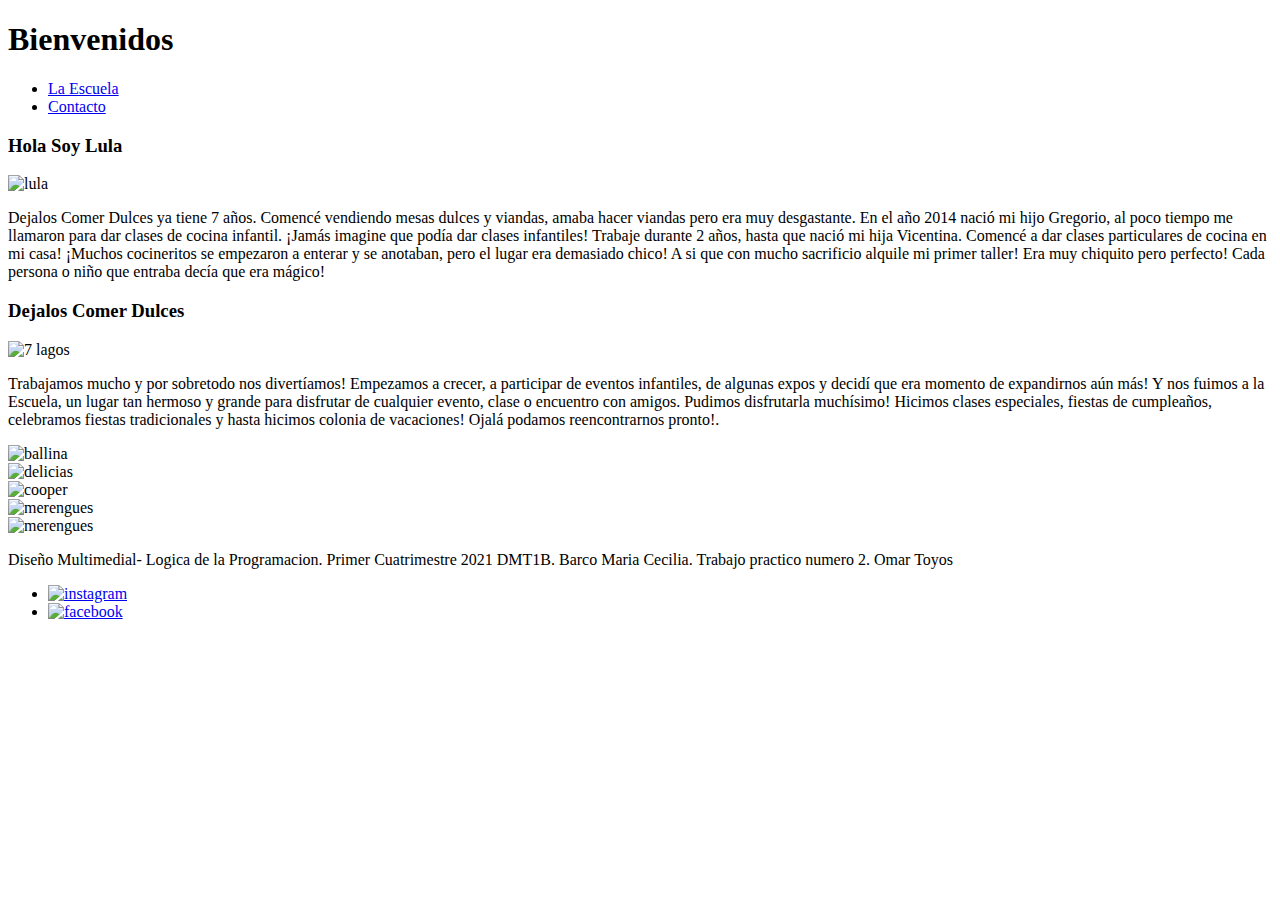
==== index.html @ 95260492 "html" ====
<!DOCTYPE html>
<html lang="es">
<head>
    <meta charset="UTF-8">
    <meta http-equiv="X-UA-Compatible" content="IE=edge">
    <link rel="stylesheet" href="css/estilo.css">
    <title>Home</title>
</head>
<body>
        <div id="contenedor">
            <header>
                <h1>Bienvenidos</h1>
                    <nav>
                    <ul>
                    <li><a href="seccion/laescuela.html">La Escuela</a></li>
                     <li><a href="#contacto">Contacto</a></li>
                    </ul>
                </nav>
            </header>
            <main>
                <section id="seccion">
                        <article id="parrafos">
                            <h3>Hola Soy Lula</h3>
                            <div><img src="imagenes/lula" alt="lula"></div> 
                            <p class="parrafo1"> Dejalos Comer Dulces ya tiene 7 años.
                                Comencé vendiendo mesas dulces y viandas, amaba hacer viandas pero era muy desgastante.
                                En el año 2014 nació mi hijo Gregorio, al poco tiempo me llamaron para dar clases de cocina 
                                infantil. ¡Jamás imagine que podía dar clases infantiles! Trabaje durante 2 años, 
                                hasta que nació mi hija Vicentina. Comencé a dar clases particulares de cocina en mi casa!
                                ¡Muchos cocineritos se empezaron a enterar y se anotaban, pero el lugar era demasiado chico!
                                A si que con mucho sacrificio alquile mi primer taller! 
                                Era muy chiquito pero perfecto! Cada persona o niño que entraba decía que era mágico!
                                </p>
                        </article>
                        <article id="parrafo2">
                            <h3>Dejalos Comer Dulces</h3>
                            <div><img src="imagenes/lula2.jpg" alt="7 lagos"></div> 
                            <p class="parrafo2">Trabajamos mucho y por sobretodo nos divertíamos! Empezamos a crecer, 
                                a participar de eventos infantiles, de algunas expos y decidí que era momento de expandirnos aún más! 
                                Y nos fuimos a la Escuela, un lugar tan hermoso y 
                                grande para disfrutar de cualquier evento, clase o encuentro con amigos.
                                 Pudimos disfrutarla muchísimo! Hicimos clases especiales, 
                                 fiestas de cumpleaños, celebramos fiestas tradicionales y 
                                 hasta hicimos colonia de vacaciones! 
                                Ojalá podamos reencontrarnos pronto!.</p>
                        </article>
                    </section>
                    <aside>
                        <div id="publi1"><img src="imagenes/logoballina1.jpg" alt="ballina"></div>
                         <div id="publi2"><img src="imagenes/logodelicias.jpg" alt="delicias"></div>
                        <div id="publi3"><img src="imagenes/logocooper.jpg" alt="cooper"></div>
                        <div id="publi3"><img src="imagenes/merengues.jpg" alt="merengues"></div>
                        <div id="publi3"><img src="imagenes/logofleibor" alt="merengues"></div>
                    </aside>
                </main>
    <footer >
        <p>Diseño Multimedial- Logica de la Programacion.
            Primer Cuatrimestre 2021 DMT1B.
            Barco Maria Cecilia.
            Trabajo practico numero 2.
            Omar Toyos
         </p>
        <div id="contacto">
            <ul>
                <li><a href="https://www.instagram.com/dejaloscomerdulces/"><img src="imagenes/instagrampie.png" alt="instagram"></a></li>      
                <li><a href="https://www.facebook.com/dejaloscomerdulces"><img src="imagenes/facebookpie.png" alt="facebook"></a></li>        
            </ul>
        </div>
    </footer>
</body>
</html>
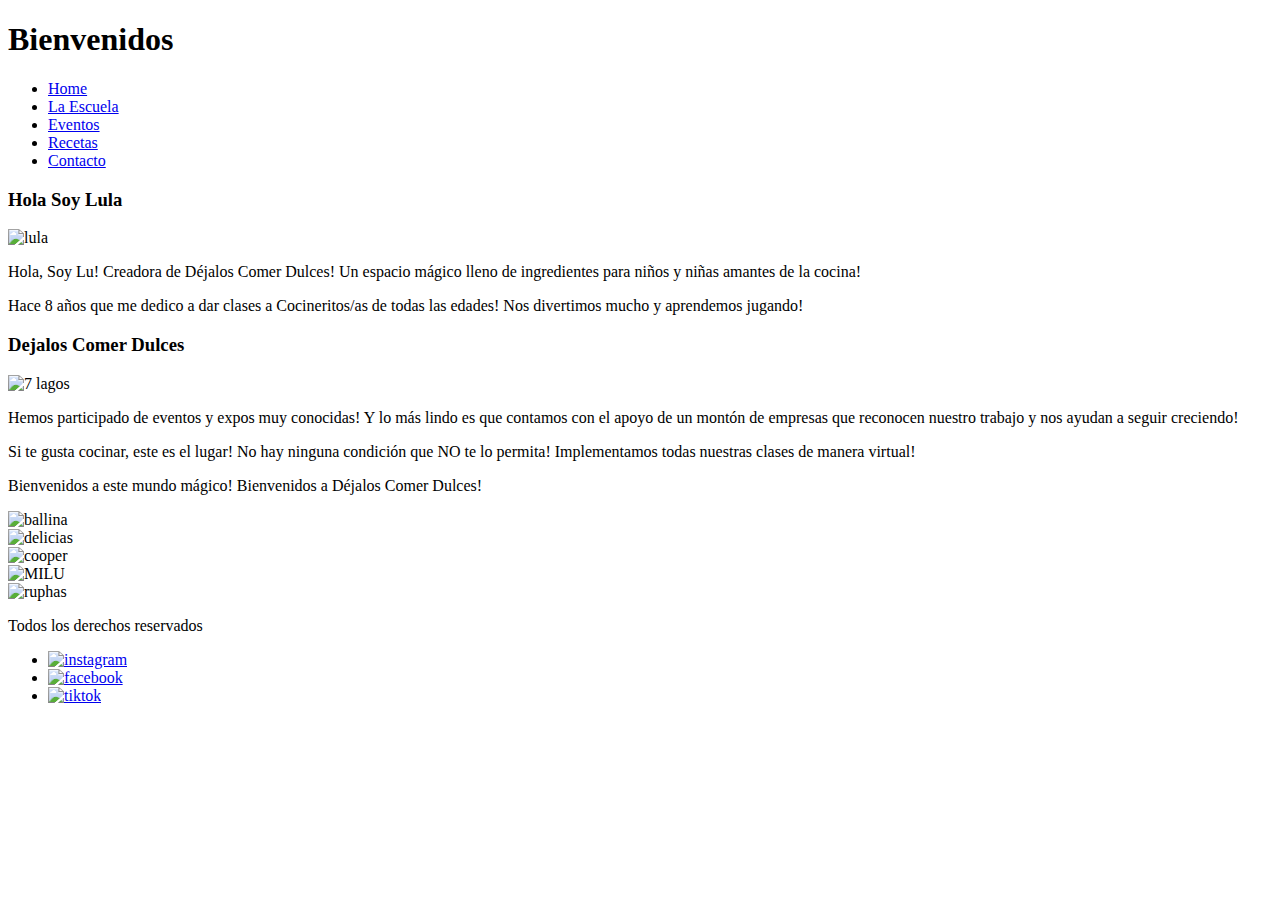
==== commit 95264b2e: "index web" ====
--- a/index.html
+++ b/index.html
@@ -12,7 +12,10 @@
                 <h1>Bienvenidos</h1>
                     <nav>
                     <ul>
+                    <li class="home"><a href="index.html">Home</a></li>
                     <li><a href="seccion/laescuela.html">La Escuela</a></li>
+                    <li><a href="seccion/eventos.html">Eventos</a></li>
+                    <li><a href="seccion/recetas.html">Recetas</a></li>
                      <li><a href="#contacto">Contacto</a></li>
                     </ul>
                 </nav>
@@ -22,48 +25,39 @@
                         <article id="parrafos">
                             <h3>Hola Soy Lula</h3>
                             <div><img src="imagenes/lula" alt="lula"></div> 
-                            <p class="parrafo1"> Dejalos Comer Dulces ya tiene 7 años.
-                                Comencé vendiendo mesas dulces y viandas, amaba hacer viandas pero era muy desgastante.
-                                En el año 2014 nació mi hijo Gregorio, al poco tiempo me llamaron para dar clases de cocina 
-                                infantil. ¡Jamás imagine que podía dar clases infantiles! Trabaje durante 2 años, 
-                                hasta que nació mi hija Vicentina. Comencé a dar clases particulares de cocina en mi casa!
-                                ¡Muchos cocineritos se empezaron a enterar y se anotaban, pero el lugar era demasiado chico!
-                                A si que con mucho sacrificio alquile mi primer taller! 
-                                Era muy chiquito pero perfecto! Cada persona o niño que entraba decía que era mágico!
-                                </p>
+                            <p class="parrafo1"> Hola, Soy Lu! Creadora de Déjalos Comer Dulces! 
+                                Un espacio mágico lleno de ingredientes para niños y niñas amantes de la cocina!</p> 
+                            <p>Hace 8 años que me dedico a dar clases a Cocineritos/as de todas las edades! 
+                                Nos divertimos mucho y aprendemos jugando!</p> 
                         </article>
                         <article id="parrafo2">
                             <h3>Dejalos Comer Dulces</h3>
                             <div><img src="imagenes/lula2.jpg" alt="7 lagos"></div> 
-                            <p class="parrafo2">Trabajamos mucho y por sobretodo nos divertíamos! Empezamos a crecer, 
-                                a participar de eventos infantiles, de algunas expos y decidí que era momento de expandirnos aún más! 
-                                Y nos fuimos a la Escuela, un lugar tan hermoso y 
-                                grande para disfrutar de cualquier evento, clase o encuentro con amigos.
-                                 Pudimos disfrutarla muchísimo! Hicimos clases especiales, 
-                                 fiestas de cumpleaños, celebramos fiestas tradicionales y 
-                                 hasta hicimos colonia de vacaciones! 
-                                Ojalá podamos reencontrarnos pronto!.</p>
+                            <p class="parrafo2">Hemos participado de eventos y expos muy conocidas! Y lo más lindo 
+                                es que contamos con el apoyo de un montón de empresas que reconocen nuestro trabajo 
+                                y nos ayudan a seguir creciendo!</p> 
+                            <p>Si te gusta cocinar, este es el lugar! No hay ninguna condición que NO te lo permita! 
+                                Implementamos todas nuestras clases de manera virtual!</p>  
+                            <p>Bienvenidos a este mundo mágico!
+                                Bienvenidos a Déjalos Comer Dulces!</p>
                         </article>
                     </section>
                     <aside>
                         <div id="publi1"><img src="imagenes/logoballina1.jpg" alt="ballina"></div>
-                         <div id="publi2"><img src="imagenes/logodelicias.jpg" alt="delicias"></div>
+                        <div id="publi2"><img src="imagenes/logodelicias.jpg" alt="delicias"></div>
                         <div id="publi3"><img src="imagenes/logocooper.jpg" alt="cooper"></div>
-                        <div id="publi3"><img src="imagenes/merengues.jpg" alt="merengues"></div>
-                        <div id="publi3"><img src="imagenes/logofleibor" alt="merengues"></div>
+                        <div id="publi6"><img src="imagenes/logoMILU.png" alt="MILU"></div>
+                        <div id="publi10"><img src="imagenes/logoruphas.png" alt="ruphas"></div>
                     </aside>
                 </main>
     <footer >
-        <p>Diseño Multimedial- Logica de la Programacion.
-            Primer Cuatrimestre 2021 DMT1B.
-            Barco Maria Cecilia.
-            Trabajo practico numero 2.
-            Omar Toyos
+        <p>Todos los derechos reservados
          </p>
         <div id="contacto">
             <ul>
                 <li><a href="https://www.instagram.com/dejaloscomerdulces/"><img src="imagenes/instagrampie.png" alt="instagram"></a></li>      
-                <li><a href="https://www.facebook.com/dejaloscomerdulces"><img src="imagenes/facebookpie.png" alt="facebook"></a></li>        
+                <li><a href="https://www.facebook.com/dejaloscomerdulces"><img src="imagenes/facebookpie.png" alt="facebook"></a></li>  
+                <li><a href="https://vm.tiktok.com/ZMdUaqkyn/"><img src="imagenes/tiktok" alt="tiktok"></a></li>              
             </ul>
         </div>
     </footer>
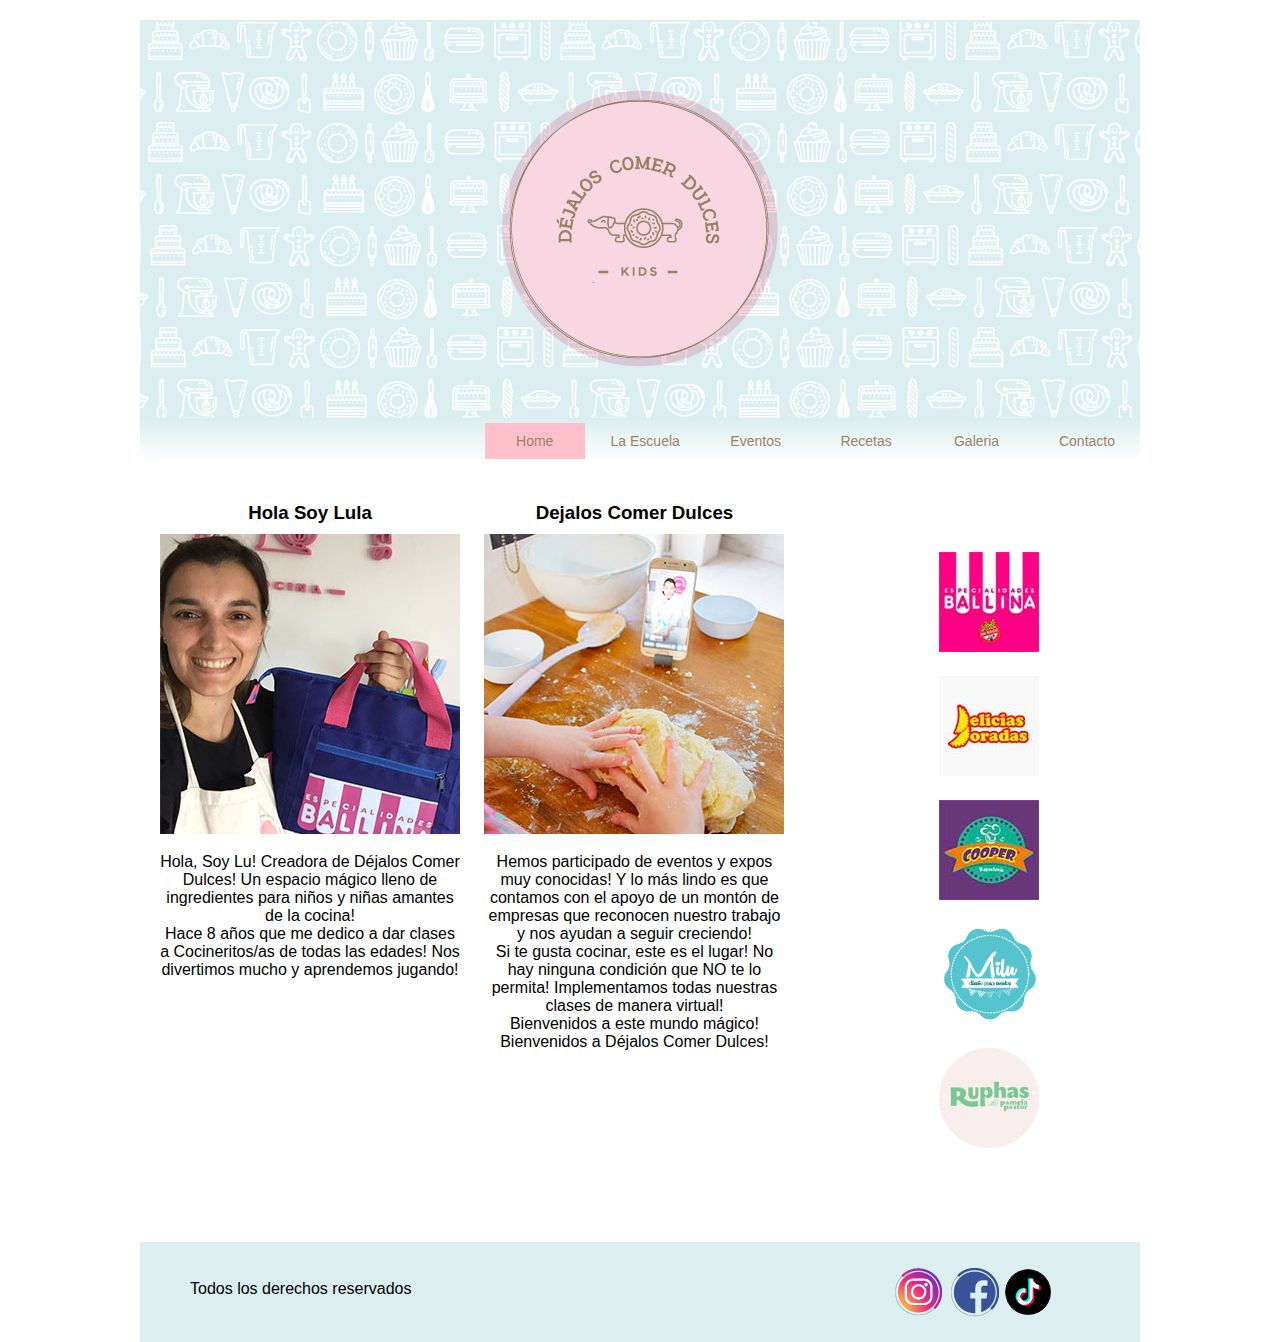
==== commit 7d3b3521: "Add files via upload" ====
--- a/index.html
+++ b/index.html
@@ -3,19 +3,22 @@
 <head>
     <meta charset="UTF-8">
     <meta http-equiv="X-UA-Compatible" content="IE=edge">
-    <link rel="stylesheet" href="css/estilo.css">
+    <link rel="stylesheet" href="estilos/estilo.css">
+    <link rel="stylesheet" href="css/bootstrap-grid.css">
+    <link rel="stylesheet" href="css/bootstrap.css.map">
     <title>Home</title>
 </head>
 <body>
         <div id="contenedor">
             <header>
-                <h1>Bienvenidos</h1>
-                    <nav>
+                <h1>Bienvenidos</h1><!--
+            --><nav>
                     <ul>
                     <li class="home"><a href="index.html">Home</a></li>
                     <li><a href="seccion/laescuela.html">La Escuela</a></li>
                     <li><a href="seccion/eventos.html">Eventos</a></li>
                     <li><a href="seccion/recetas.html">Recetas</a></li>
+                    <li><a href="seccion/fotoscocineritos.html">Galeria</a></li>
                      <li><a href="#contacto">Contacto</a></li>
                     </ul>
                 </nav>
@@ -43,11 +46,11 @@
                         </article>
                     </section>
                     <aside>
-                        <div id="publi1"><img src="imagenes/logoballina1.jpg" alt="ballina"></div>
-                        <div id="publi2"><img src="imagenes/logodelicias.jpg" alt="delicias"></div>
-                        <div id="publi3"><img src="imagenes/logocooper.jpg" alt="cooper"></div>
-                        <div id="publi6"><img src="imagenes/logoMILU.png" alt="MILU"></div>
-                        <div id="publi10"><img src="imagenes/logoruphas.png" alt="ruphas"></div>
+                        <div id="publi1"><img src="imagenes/logoballina1.jpg" alt="ballina"  target="_blank"></div>
+                        <div id="publi2"><img src="imagenes/logodelicias.jpg" alt="delicias" target="_blank"></div>
+                        <div id="publi3"><img src="imagenes/logocooper.jpg" alt="cooper" target="_blank"></div>
+                        <div id="publi6"><img src="imagenes/logoMILU.png" alt="MILU" target="_blank"></div>
+                        <div id="publi10"><img src="imagenes/logoruphas.png" alt="ruphas" target="_blank"></div>
                     </aside>
                 </main>
     <footer >
@@ -55,9 +58,9 @@
          </p>
         <div id="contacto">
             <ul>
-                <li><a href="https://www.instagram.com/dejaloscomerdulces/"><img src="imagenes/instagrampie.png" alt="instagram"></a></li>      
-                <li><a href="https://www.facebook.com/dejaloscomerdulces"><img src="imagenes/facebookpie.png" alt="facebook"></a></li>  
-                <li><a href="https://vm.tiktok.com/ZMdUaqkyn/"><img src="imagenes/tiktok" alt="tiktok"></a></li>              
+                <li><a href="https://www.instagram.com/dejaloscomerdulces/" target="_blank" ><img src="imagenes/instagrampie.png" alt="instagram"></a></li>      
+                <li><a href="https://www.facebook.com/dejaloscomerdulces"target="_blank" ><img src="imagenes/facebookpie.png" alt="facebook"></a></li>  
+                <li><a href="https://vm.tiktok.com/ZMdUaqkyn/"target="_blank" ><img src="imagenes/tiktok" alt="tiktok"></a></li>              
             </ul>
         </div>
     </footer>
--- a/estilos/estilo.css
+++ b/estilos/estilo.css
@@ -0,0 +1,428 @@
+*{
+    margin: 0;
+    padding: 0;
+}
+
+body{
+    font-family: Arial, Helvetica, sans-serif;
+}
+
+#contenedor{
+    margin: auto;
+    width: 1000px;
+}
+
+header{
+    padding-top: 20px;
+    padding-bottom: 20px;
+}
+
+h1{
+    overflow: hidden;   
+    font-size: 0;  
+    width: 1000px;
+    height: 400px;
+    background-image: url("../imagenes/logo.png");
+    display: inline-block;
+    vertical-align: middle;
+}
+
+nav{
+    display: inline-block;
+    vertical-align: middle;
+    text-align: right;
+    width: 1000px;
+    background-image: linear-gradient(#DCEFF0, white);
+} 
+
+nav ul li{
+    list-style: none; 
+    display: inline-block;
+    margin: 3px;
+    width: 100px;
+}
+
+nav ul li a {
+    text-decoration: none; 
+    display: block; 
+    color: #998366;
+    padding: 10px 0;
+    font-size: 14px;
+    text-align: center
+}
+
+nav ul li a:hover{
+    background-color: pink;
+}
+
+.home{
+    background-color: pink;
+}
+
+/*comienza la parte de texto izquierdo*/
+
+
+#seccion{
+    display: inline-block;
+}
+
+#seccion h2{
+    margin: 20px;
+    font-size: 2em;
+}
+
+#parrafos{
+    width: 300;
+    margin: 20px;
+    display: inline-block;
+    background-position: left;
+    text-align: center;
+}
+
+#parrafos h3{
+    margin-bottom: 10px;
+}
+
+#parrafos p{
+    line-height: 18px;
+    width: 300px;
+}
+.parrafo1{
+    margin-top: 15px;
+}
+.parrafo2{
+   margin-top: 15px;
+}
+
+/*comienza la parte de texto derecho*/
+
+
+#parrafo2{
+    margin-top: 20px;
+    background-position: right;
+    vertical-align: top;
+    font-size: 1em;
+    display: inline-block;
+    text-align: center;
+}
+
+#parrafo2 h3{
+    margin-bottom: 10px;
+
+}
+#parrafo2 p{
+    line-height: 18px;
+    width: 300px;
+
+}
+
+/*comienza publicidad*/
+
+aside{
+    width: 100px;
+    height: 700px;
+    display: inline-block;
+    vertical-align: top;
+    margin-left: 150px;
+    margin-top: 50px;
+}
+
+#publi1{
+    margin-top: 20px;
+}
+
+#publi2{
+    margin-top: 20px;
+}
+
+#publi3{
+    margin-top: 20px;
+}
+#publi6{
+    margin-top: 20px;
+}
+#publi7{
+    margin-top: 20px;
+}
+#publi8{
+    margin-top: 20px;
+}
+#publi9{
+    margin-top: 20px;
+}
+#publi10{
+    margin-top: 20px;
+}
+
+#publi4{
+    margin-top: 20px;
+}
+#publi5{
+    margin-top: 20px;
+}
+
+
+
+
+
+
+
+
+
+/*pie de pagina*/
+
+footer{
+    margin-top: 10px;
+    width: 1000px;
+    height: 100px;
+    background-color: #DCEFF0;
+}
+
+footer p{
+    display: inline-block;
+    text-align: left;
+    width: 300px;
+    margin-left: 50px;
+    vertical-align: middle;
+    padding-top: 15px;
+}
+
+#contacto{
+    display: inline-block;
+    text-align: right;
+    vertical-align: middle;
+    margin-left: 400px;
+    margin-top: 25px;
+
+}
+
+#contacto ul li{
+    list-style: none;
+    display: inline-block;
+}
+
+
+/*aqui comienza laescuela*/
+
+#laescuela{
+    width: 1000px;
+    height: 600px;
+    margin-top: 20px;
+    display: inline-block;
+    background-position: left;
+    padding-bottom: 50px;
+}
+
+#laescuela h2{
+    padding-top: 20px;
+    margin: 20px;
+    font-size: 2em;
+}
+
+#escuela{
+    width: 450px;
+    background-position: right;
+    vertical-align: top;
+    font-size: 1em;
+    display: inline-block;
+}
+
+article ul li{
+    margin-left: 20px;
+    margin-top: 10px;
+}
+
+#foto1{
+    margin-top: 50px;
+    display: inline-block;
+    background-position: right;
+    text-align: center;
+    width: 200px;
+    margin-left: 150px;
+}
+
+#foto1 h3{
+    font-size: 16px;
+}
+#foto1 p{
+    font-size: 12px;
+    margin-top: 10px;
+}
+
+#foto2{
+    margin-top: 50px;
+    display: inline-block;
+    background-position: middle;
+    vertical-align: top;
+    text-align: center;
+    width: 200px;
+    margin-left: 50px;
+}
+
+#foto2 h3{
+    font-size: 16px;
+}
+
+#foto2 p{
+    font-size: 12px;
+    margin-top: 10px;
+}
+
+#foto3{
+    margin-top: 50px;
+    display: inline-block;
+    background-position: middle;
+    vertical-align: top;
+    text-align: center;
+    width: 200px;
+    margin-left: 50px;
+
+}
+
+#foto3 h3{
+    font-size: 16px;
+}
+
+#foto3 p{
+    font-size: 12px;
+    margin-top: 10px;
+}
+
+
+
+/*aca comienza expos*/
+
+#coloral{
+    display: grid;
+    grid-template-columns: 4fr 300px 300px 300px;
+    margin-top: 50px;
+}
+
+#coloral h2{
+    display: inline-block;
+    margin-top: 20px;
+}
+
+.coloral1{
+    margin-left: 70px;
+
+}
+.coloral2{
+    margin-left: 40px;
+}
+
+.coloral4{
+    margin-top: 20px;
+}
+.coloral5{
+    margin-top: 20px;
+    margin-left: 70px;
+
+}
+
+.coloral6{
+    margin-top: 20px;
+    margin-left: 40px;
+
+}
+.coloral7{
+    margin-top: 20px;
+}
+
+.coloral8{
+    margin-top: 20px;
+}
+
+.coloral9{
+    margin-top: 20px;
+    margin-left: 70px;
+
+}
+
+
+#florencia{
+    display: grid;
+    grid-template-columns: 4fr 300px 300px 300px;
+    margin-top: 100px;
+}
+
+#florencia h2{
+    display: inline-block;
+    margin-top: 20px;
+}
+
+
+
+/*aca comienza recetas*/
+
+#recetas{
+    display: inline-block;
+    margin-top: 20px;
+}
+
+#recetas p{
+    margin-top: 20px;
+}
+
+#recetas h3{
+    margin-top: 20px;
+}
+
+.dulces{
+    margin-top: 50px;
+    display: flex;
+    flex-direction: row;
+    float: left;
+}
+
+.dulces ul li{
+    margin-top: 15px;
+    margin-left: 30px;
+    display: flex;
+    flex-direction: row;
+}
+
+.dulces ul li a{
+    list-style: none;
+    text-decoration: none;
+    color: #998366;
+
+}
+
+.dulces ul li a:hover{
+    color: pink;
+}
+
+.salado{
+    margin-top: 50px;
+    padding-left: 50px;
+    display: flex;
+    float: middle;
+    vertical-align: top;
+
+}
+
+.salado ul li{
+    margin-top: 15px;
+    padding-left: 10px;
+    display: flex;
+    flex-direction: row;
+}
+
+
+.salado ul li a{
+    list-style: none;
+    text-decoration: none;
+    color: #998366;
+}
+
+.salado ul li a:hover{
+    color: pink;
+}
+
+.publicidad{
+    display: inline-block;
+    flex-direction: column;
+    vertical-align: top;
+    text-align: right;
+}